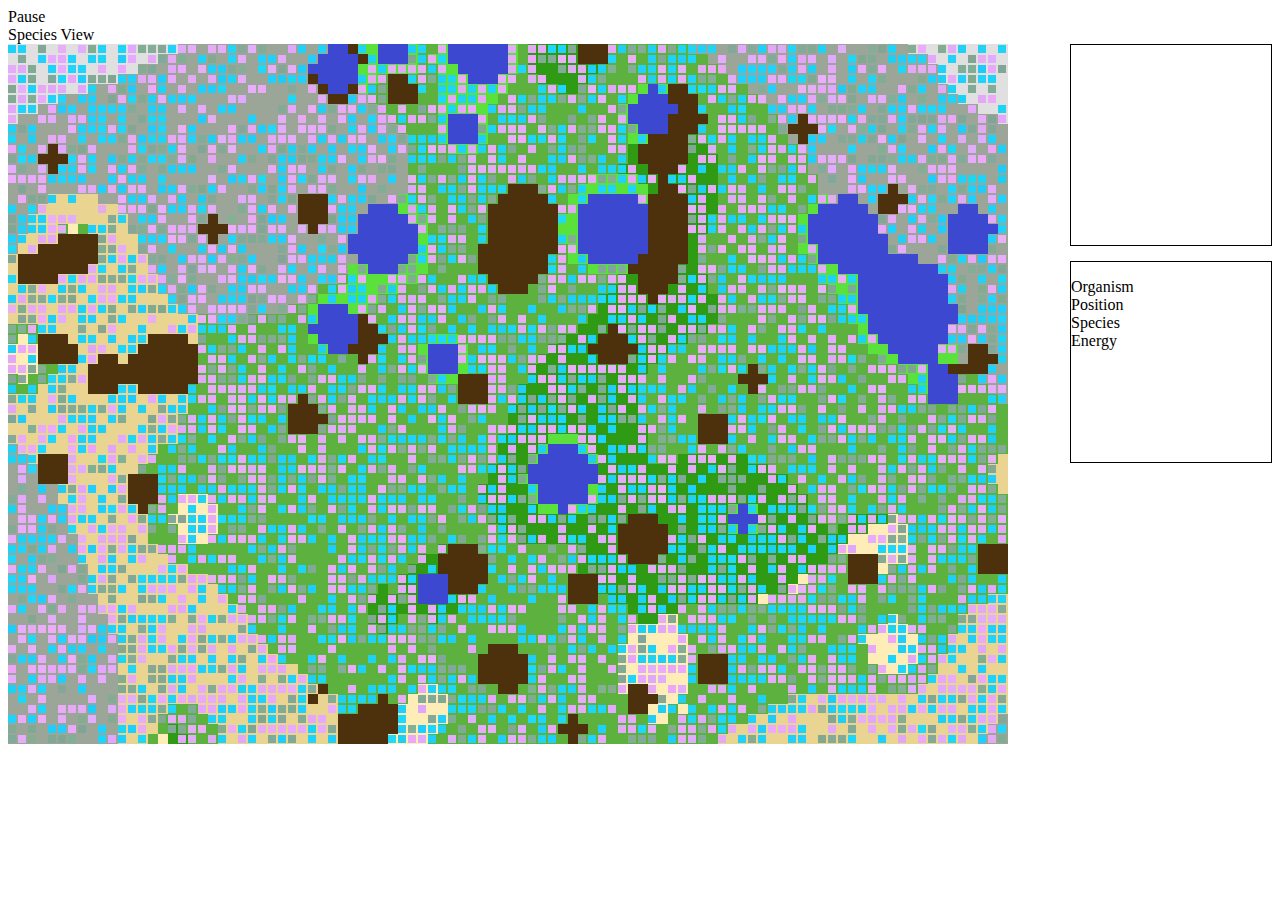
==== index.html @ f41a49f1 "complete refactor -added plant and herbivore behaviors'" ====
<html>
<head>
<script type="text/javascript" src="jquery.js"></script>
<script type="text/javascript" src="utils.js"></script>
<script type="text/javascript" src="gene.js"></script>
<script type="text/javascript" src="chromosome.js"></script>
<script type="text/javascript" src="chromosomepair.js"></script>
<script type="text/javascript" src="organism.js"></script>
<script type="text/javascript" src="species.js"></script>
<script type="text/javascript" src="simulation.js"></script>
<script type="text/javascript" src="environment.js"></script>
<script type="text/javascript" src="habitat.js"></script>
<script type="text/javascript" src="runsim.js"></script>
<link href="css/environment.css" media="screen" rel="stylesheet" type="text/css" /> 


</head>

<body>

<div id="topbar">
	<div id="controls">
		<a id="run">Pause</a>
	</div>
	<div id="select">
		<a id="species">
			Species View
		</a>
	</div>
</div>

<div id="environment">
	<table border="0">
		<tbody>
		</tbody>
	</table>
</div>

<div id="info">
	<div class="info" id="habitat_info">

	</div>
	<div class="info" id="organism_info">
		<dl>
			<dt>Organism</dt>
				<dd class="org_id"></dd>
			<dt>Position</dt>
				<dd class="position"></dd>
			<dt>Species</dt>
				<dd class="species"></dd>
			<dt>Energy</dt>
				<dd class="energy"></dd>
		</dl>
	</div>
</div>

<div id="selector" class="selector"></div>




<div style="display:none;">
	<div class="info" id="habitat_info">
		<dl>
			<dt>Habitat</dt>
				<dd class="position"></dd>
			<dt>Type</dt>
				<dd class="type"></dd>
			<dt>Height</dt>
				<dd class="height"></dd>
			<dt>Moisture</dt>
				<dd class="moisture"></dd>
			<dt>Soil</dt>
				<dd class="soil"></dd>
			<dt>Temperature</dt>
				<dd class="temperature"></dd>
			<dt>Food</dt>
				<dd class="food"></dd>
			<dt>Organism Count</dt>
				<dd class="organism_count"></dt>
		</dl>
	</div>


</div>

</body>

</html>
---- css/environment.css ----
#environment table { border-collapse:collapse; border-spacing:0px 0px; border-style:none; border:0px; float:left; }
.info { float:right; width:200px; min-height:200px; border:1px solid black; margin-bottom:15px; }

.habitat { height:10px; width:10px; margin:0px; padding:0px; }
.habitat.active { background:red; }
.selector { border:1px solid red; margin:0px; padding:0px; height:10px; width:10px; }
.organism { height:8px; width:8px; }
/*
.plant { border:1px solid green; }
.herbivore { border:1px solid blue; } 
.carnivore { border:1px solid red; } 
*/
.mountain { background:#4d310d; }
.water { background:#3d48d0; } 
.tundra { background:#e0e0e0; }
.taiga { background:#9ba698; }
.swamp { background:#5be13c; }
.steppe { background:#ead492; }
.temperate { background:#5db13f; }
.scrub { background:#ffedb8; }
.jungle { background:#2f9a13; }
.desert { background:#ecc113; }

.info { }
.info dt { display:inline-block; width:60px;  }
.info dd { display:inline-block; width:50px; }
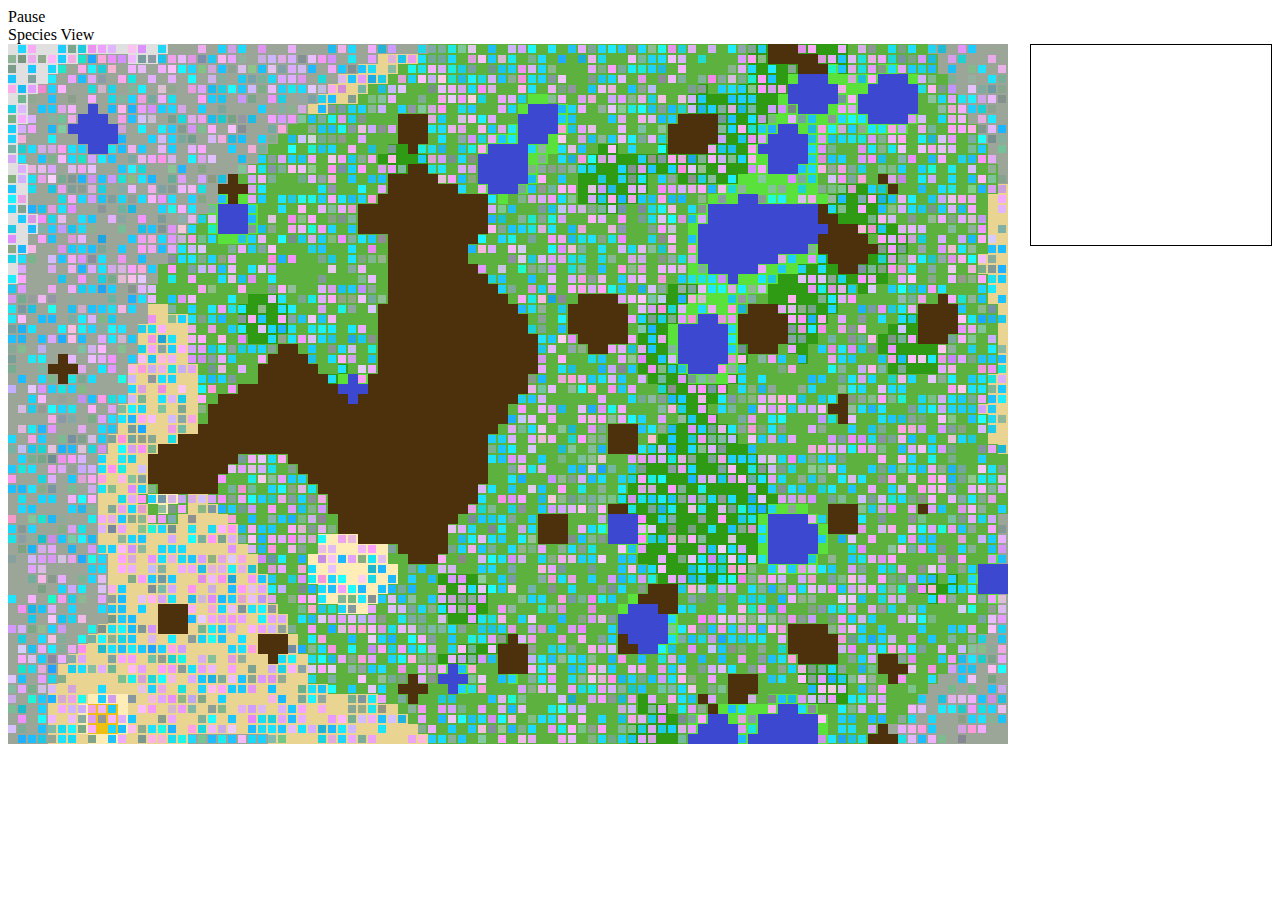
==== commit 38c68a7c: "efficiency and display upgrades" ====
--- a/index.html
+++ b/index.html
@@ -40,49 +40,8 @@
 	<div class="info" id="habitat_info">
 
 	</div>
-	<div class="info" id="organism_info">
-		<dl>
-			<dt>Organism</dt>
-				<dd class="org_id"></dd>
-			<dt>Position</dt>
-				<dd class="position"></dd>
-			<dt>Species</dt>
-				<dd class="species"></dd>
-			<dt>Energy</dt>
-				<dd class="energy"></dd>
-		</dl>
-	</div>
 </div>
 
-<div id="selector" class="selector"></div>
-
-
-
-
-<div style="display:none;">
-	<div class="info" id="habitat_info">
-		<dl>
-			<dt>Habitat</dt>
-				<dd class="position"></dd>
-			<dt>Type</dt>
-				<dd class="type"></dd>
-			<dt>Height</dt>
-				<dd class="height"></dd>
-			<dt>Moisture</dt>
-				<dd class="moisture"></dd>
-			<dt>Soil</dt>
-				<dd class="soil"></dd>
-			<dt>Temperature</dt>
-				<dd class="temperature"></dd>
-			<dt>Food</dt>
-				<dd class="food"></dd>
-			<dt>Organism Count</dt>
-				<dd class="organism_count"></dt>
-		</dl>
-	</div>
-
-
-</div>
 
 </body>
 
--- a/css/environment.css
+++ b/css/environment.css
@@ -1,9 +1,11 @@
 #environment table { border-collapse:collapse; border-spacing:0px 0px; border-style:none; border:0px; float:left; }
-.info { float:right; width:200px; min-height:200px; border:1px solid black; margin-bottom:15px; }
+#habitat_info { float:right; width:240px; min-height:200px; border:1px solid black; margin-bottom:15px; }
+.info dt { width:80px; float:left; display:inline-block; text-align:right; }
+.info dd { width:120px; float:right; display:inline-block; text-align:left; }
 
 .habitat { height:10px; width:10px; margin:0px; padding:0px; }
 .habitat.active { background:red; }
-.selector { border:1px solid red; margin:0px; padding:0px; height:10px; width:10px; }
+.selector { border:1px solid red; }
 .organism { height:8px; width:8px; }
 /*
 .plant { border:1px solid green; }
@@ -20,7 +22,3 @@
 .scrub { background:#ffedb8; }
 .jungle { background:#2f9a13; }
 .desert { background:#ecc113; }
-
-.info { }
-.info dt { display:inline-block; width:60px;  }
-.info dd { display:inline-block; width:50px; }
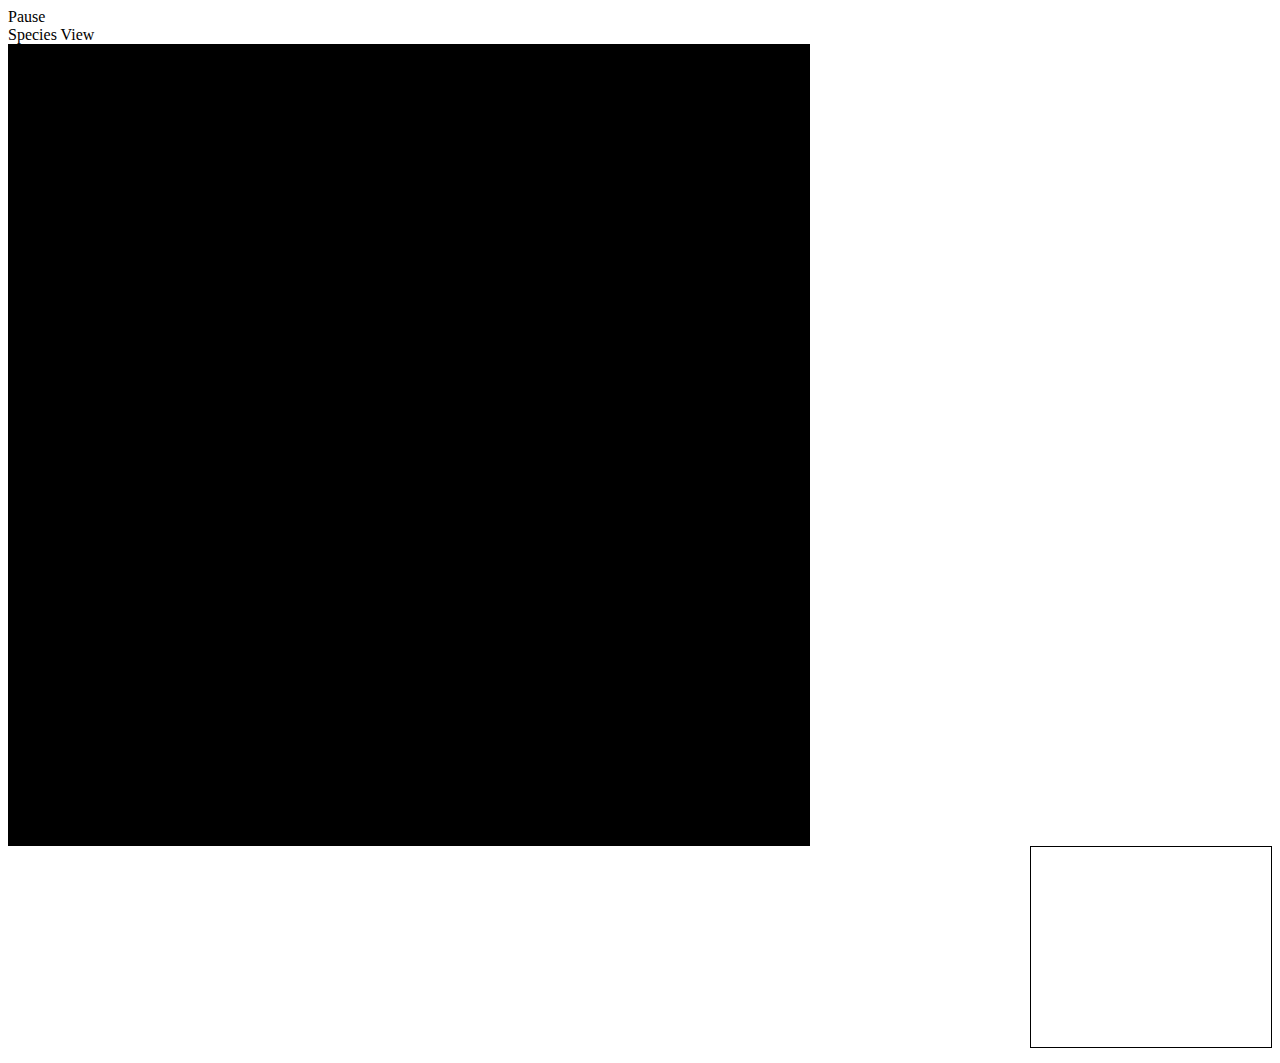
==== commit bfdb241c: "add canvas to index.html for canvas rendering" ====
--- a/index.html
+++ b/index.html
@@ -30,10 +30,9 @@
 </div>
 
 <div id="environment">
-	<table border="0">
-		<tbody>
-		</tbody>
-	</table>
+
+	<canvas id="canvas" width="800" height="800" style="border:1px solid black;"></canvas>
+	
 </div>
 
 <div id="info">
